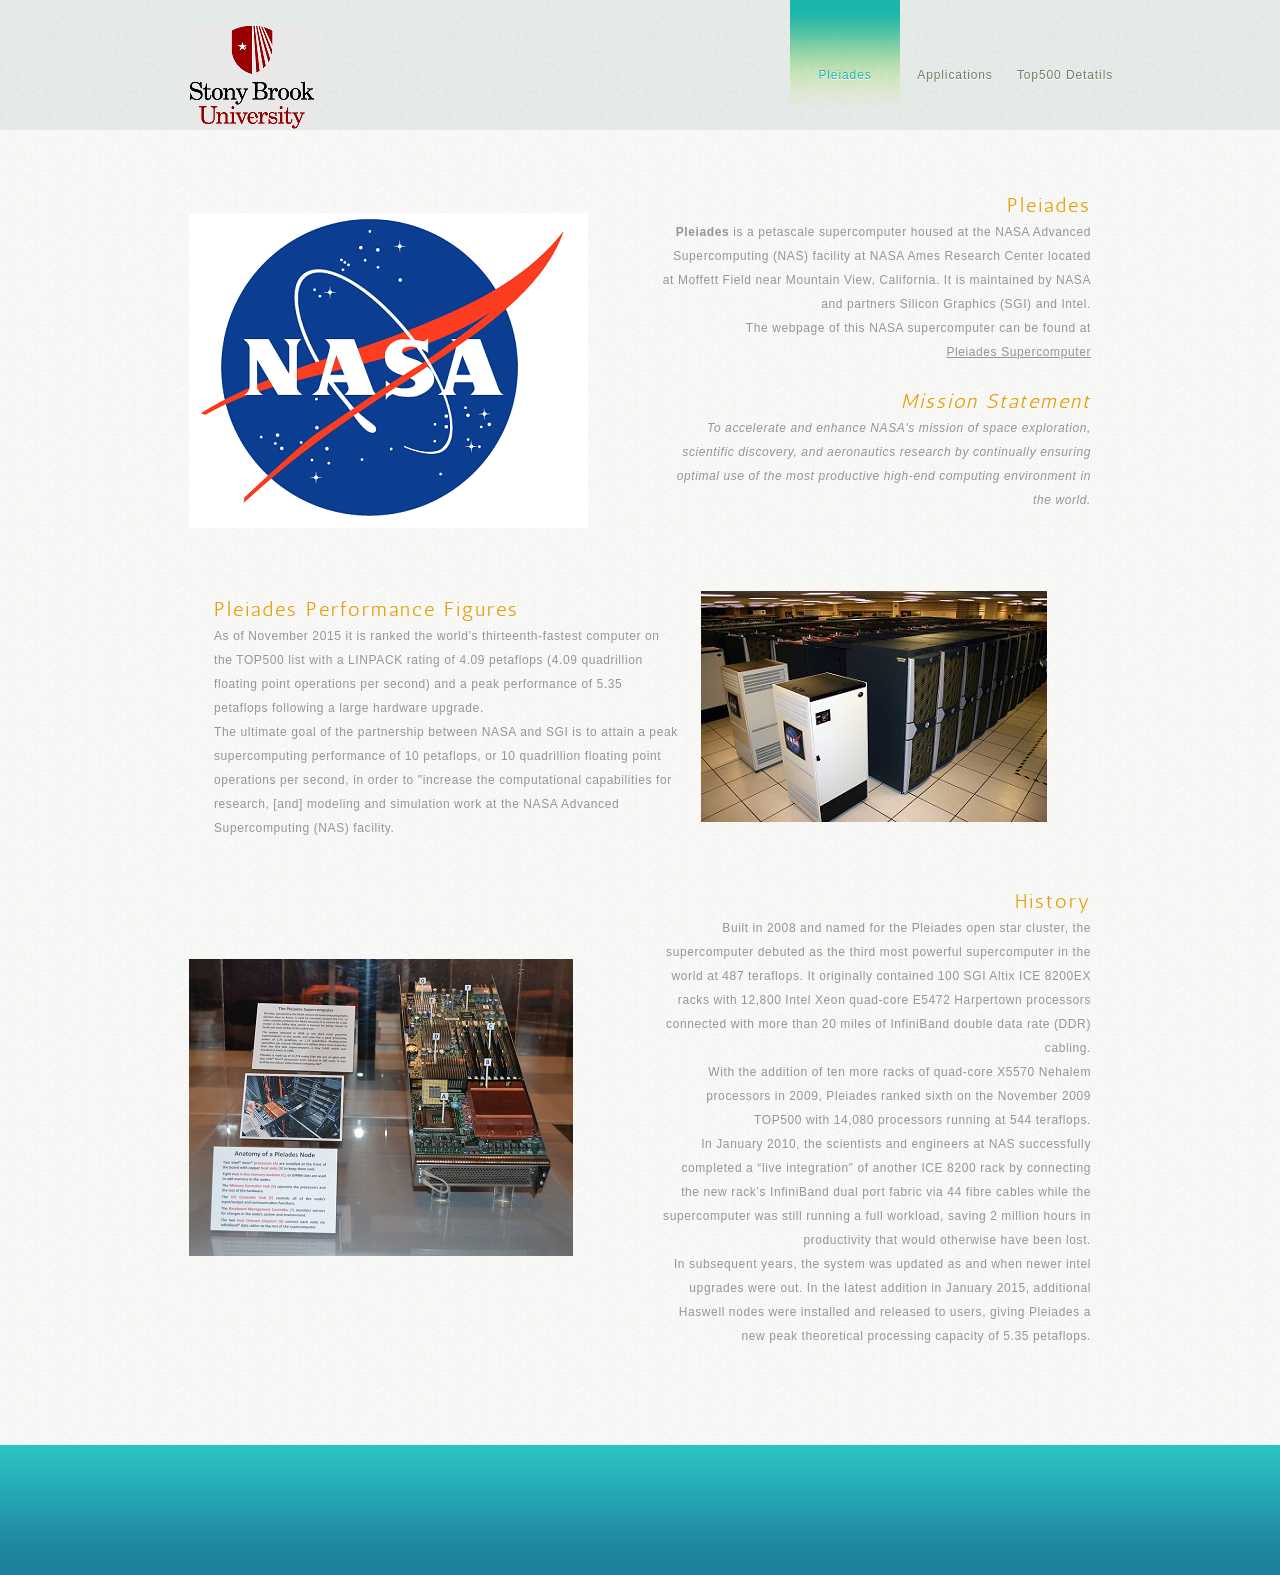
==== index.html @ 60fd877a "Initial commit" ====
<!DOCTYPE html>
<!-- Website template by freewebsitetemplates.com -->
<html>
<head>
	<meta charset="UTF-8">
	<title>CSE590 Parallel Programming Models</title>
	<link rel="stylesheet" href="css/style.css" type="text/css">
</head>
<body>
	<div id="header">
		<div>
			<a href="index.html" id="logo"><img src="images/sbu.jpg" alt="logo"></a>
			<ul>
				<li class="selected">
					<a href="index.html">Pleiades</a>
				</li>
				<li>
					<a href="subdivisions.html">Applications</a>
				</li>
				<li>
					<a href="about.html">Top500 Detatils</a>
				</li>
			</ul>
		</div>
	</div>
	<div id="body" class="home">
		<div class="blog">
			<img src="images/nasa.png" alt="">
			<div>
				<!-- <img src="images/.png" alt=""> -->
				<h3>Pleiades</h3>
				<p>
					<b>Pleiades</b> is a petascale supercomputer housed at the NASA Advanced Supercomputing (NAS) facility at NASA Ames Research Center located at Moffett Field near Mountain View, California.
					It is maintained by NASA and partners Silicon Graphics (SGI) and Intel.
				</p>
				<p>
					The webpage of this NASA supercomputer can be found at <br> <a href="https://www.nas.nasa.gov/hecc/resources/pleiades.html">Pleiades Supercomputer</a>
				</p>
				<div>
					<h3><i>Mission Statement</i></h3>
					<p><i>To accelerate and enhance NASA's mission of space exploration, scientific discovery, and aeronautics research by continually ensuring optimal use of the most productive high-end
						computing environment in the world.</i></p>
				</div>
			</div>
		</div>
		<div class="article">
			<div>
				<h3>Pleiades Performance Figures</h3>
				<p>
					As of November 2015 it is ranked the world's thirteenth-fastest computer on the TOP500 list with a LINPACK rating of 4.09 petaflops (4.09 quadrillion floating point operations per second)
					and a peak performance of 5.35 petaflops following a large hardware upgrade.<br> The ultimate goal of the partnership between NASA and SGI is to attain a peak supercomputing performance of
					10 petaflops, or 10 quadrillion floating point operations per second, in order to "increase the computational capabilities for research, [and] modeling and simulation work at the NASA Advanced
					Supercomputing (NAS) facility.
				</p>
			</div>
			<img src="images/pl1.jpg" alt="">
		</div>
		<div class="blog">
			<img style="padding-top:50px" src="images/pl_node.jpg" alt="">
			<div>
				<h3>History</h3>
				<p>
					Built in 2008 and named for the Pleiades open star cluster, the supercomputer debuted as the third most powerful supercomputer in the world at 487 teraflops.
					It originally contained 100 SGI Altix ICE 8200EX racks with 12,800 Intel Xeon quad-core E5472 Harpertown processors connected with more than 20 miles of InfiniBand double data rate (DDR) cabling.
				</p>
				<p>
					With the addition of ten more racks of quad-core X5570 Nehalem processors in 2009, Pleiades ranked sixth on the November 2009 TOP500 with 14,080 processors running at 544 teraflops.<br>
					In January 2010, the scientists and engineers at NAS successfully completed a “live integration” of another ICE 8200 rack by connecting the new rack’s InfiniBand dual port fabric via 44
					fibre cables while the supercomputer was still running a full workload, saving 2 million hours in productivity that would otherwise have been lost.<br>
					In subsequent years, the system was updated as and when newer intel upgrades were out. In the latest addition in January 2015, additional Haswell nodes were installed and released to users,
					giving Pleiades a new peak theoretical processing capacity of 5.35 petaflops.
				</p>
			</div>
		</div>
	</div>
	<div id="footer">
		<div>

		</div>
	</div>
</body>
</html>
---- css/style.css ----
/* Website template by freewebsitetemplates.com */
/*------------------------- Fonts ------------------------*/
@font-face {
	font-family: 'anticregular';
	src: url('../fonts/antic-regular-webfont.eot');
	src: url('../fonts/antic-regular-webfont.eot?#iefix') format('embedded-opentype'),  url('../fonts/antic-regular-webfont.woff') format('woff'),  url('../fonts/antic-regular-webfont.ttf') format('truetype'),  url('../fonts/antic-regular-webfont.svg#anticregular') format('svg');
	font-weight: normal;
	font-style: normal;
}
/*------------------------- Layout styles ------------------------*/
body {
	margin:0;
	font-family:Arial, Helvetica, sans-serif;
	background:url(../images/bg-body.jpg);
	font-size:12px;
}
a {
	outline:none;
}
a img {
	border:0;
	display:block;
}
p {
	font-size:12px;
	line-height:24px;
	letter-spacing:0.05em;
	color:#959595;
}
p a {
	color:#959595;
}
p a:hover {
	color:#1bb5ac;
}
/*------------------------- Header ------------------------*/
#header {
	background:url(../images/bg-header.jpg);
	height:130px;
}
#header div {
	margin:0 auto;
	overflow:hidden;
	padding:0 0 0 29px;
	width:931px;
}
#header div a#logo {
	display:block;
	float:left;
	margin:25px 0 0;
}
#header div ul {
	float:right;
	list-style:none;
	margin:0;
	overflow:hidden;
	padding:0;
}
#header div ul li {
	float:left;
	height:130px;
	text-align:center;
	width:110px;
}
#header div ul li a {
	color:#787b66;
	display:block;
	height:130px;
	letter-spacing:.075em;
	line-height:150px;
	text-align:center;
	text-decoration:none;
	text-shadow:0 1px 0 #fff;
	width:110px;
}
#header div ul li.selected a {
	background:url(../images/bg-nav-selected.png) repeat-x;
}
#header div ul li.selected a, #header div ul li a:hover {
	color:#1bb5ac;
}
/*------------------------- Body ------------------------*/
#body {
	margin:0 auto 97px;
	min-height:1005px;
	padding:38px 29px 0;
	width:902px;
}
#body.home .blog {
	overflow:hidden;
}
#body.home .blog > img {
	display:block;
	float:left;
	margin:45px 0 0;
}
#body.home .blog div {
	float:right;
	padding:5px 0 0;
	width:430px;
}
#body.home .blog div img {
	display:block;
	margin:0 0 0 28px;
}
#body.about .blog div img {
	display:block;
	margin:0 0 0 28px;
}
#body.home .blog div h3 {
	color:#e49e06;
	font-family:anticregular;
	font-size:20px;
	font-weight:400;
	letter-spacing:.1em;
	line-height:24px;
	margin-bottom:3px;
	text-align:right;
	text-indent:110px;
}
#body.home .blog div p {
	margin:0;
	text-align:right;
}
#body.home .article {
	margin:63px 0 0;
	overflow:hidden;
}
#body.home .article div {
	float:left;
	padding:0 0 0 25px;
	width:465px;
}
#body.home .article div h3 {
	color:#e49e06;
	font-family:anticregular;
	font-size:20px;
	font-weight:400;
	letter-spacing:.1em;
	line-height:24px;
	margin:6px 0 3px;
	text-align:left;
}
#body.home .article div p {
	margin:0 0 24px;
	text-align:left;
}
#body.home .article > img {
	display:block;
	float:right;
	margin:0 44px 0 0;
}
#body.home .news {
	overflow:hidden;
	padding:37px 0 0;
}
#body.home .news > img {
	display:block;
	float:left;
	margin:0 0 0 80px;
}
#body.home .news div {
	float:right;
	padding:25px 0 0;
	width:430px;
}
#body.home .news div h3 {
	color:#e49e06;
	font-family:anticregular;
	font-size:20px;
	font-weight:400;
	letter-spacing:.1em;
	line-height:24px;
	margin:6px 0 3px;
	text-align:right;
}
#body.home .news div p {
	margin:0 0 24px;
	text-align:right;
}
#body.subdivisions ul li {
	margin:0 0 40px;
	overflow:hidden;
}
#body.subdivisions ul li div {
	float:left;
	margin:0 45px 0 0;
	width:585px;
}
#body.subdivisions ul li div p {
	margin:6px 0 0;
	text-align:justify;
}
#body.about ul li {
	font-size: 12px;
  line-height: 24px;
  letter-spacing: 0.05em;
  color: #959595;
}
#body.subdivisions ul li > a {
	float:right;
}
#body.about p {
	margin:6px 0 72px;
	text-align:justify;
}
#body.home .blog div h3 a, #body.home .article div h3 a, #body.home .news div h3 a, #body.subdivisions ul li div h3 a {
	color:#1bb5ac;
	text-decoration:none;
}
#body.home .blog div h3 a:hover, #body.home .article div h3 a:hover, #body.home .news div h3 a:hover, #body.subdivisions ul li div h3 a:hover, #body.contact h3 a:hover, #body.blog > div:first-child > ul > li > div h3 a:hover {
	text-decoration:underline;
}
#body.subdivisions ul, #body.blog > div:first-child > ul {
	list-style:none;
	margin:0;
	padding:0;
}
#body.subdivisions ul li div h3, #body.about h3 {
	color:#e49e06;
	font-family:anticregular;
	font-size:20px;
	font-weight:400;
	letter-spacing:.05em;
	line-height:24px;
	margin:14px 0 0;
}
#body.subdivisions ul li > a img:hover, #body.blog > div:first-child > ul > li > a img:hover {
	filter:alpha(opacity=90);/* Needed for IE8 and old versions */
	opacity:0.9;
}
#body.blog > div:first-child > ul.paging li.selected a, #body.blog .sidebar ul li > a:hover, #body.blog .sidebar ul li span a:hover {
	color:#e49e06;
}
/*------------------------- Footer ------------------------*/
#footer {
	background:url(../images/bg-footer.png) repeat-x;
	height:130px;
}
#footer div {
	margin:0 auto;
	padding:0 10px;
	width:940px;
}
#footer div p {
	color:#5bdee6;
	display:block;
	float:left;
	margin:20px 0;
}
#footer div .connect {
	float:right;
	padding:14px 0 0;
	width:auto;
}
#footer div .connect a {
	display:block;
	float:left;
	height:30px;
	margin:0 0 0 28px;
	text-indent:-99999px;
	width:30px;
}
#footer div .connect a#googleplus {
	background:url(../images/icons.png) no-repeat 0 0;
}
#footer div .connect a#contact {
	background:url(../images/icons.png) no-repeat -31px 0;
}
#footer div .connect a#facebook {
	background:url(../images/icons.png) no-repeat -62px 0;
}
#footer div .connect a#twitter {
	background:url(../images/icons.png) no-repeat -93px 0;
}
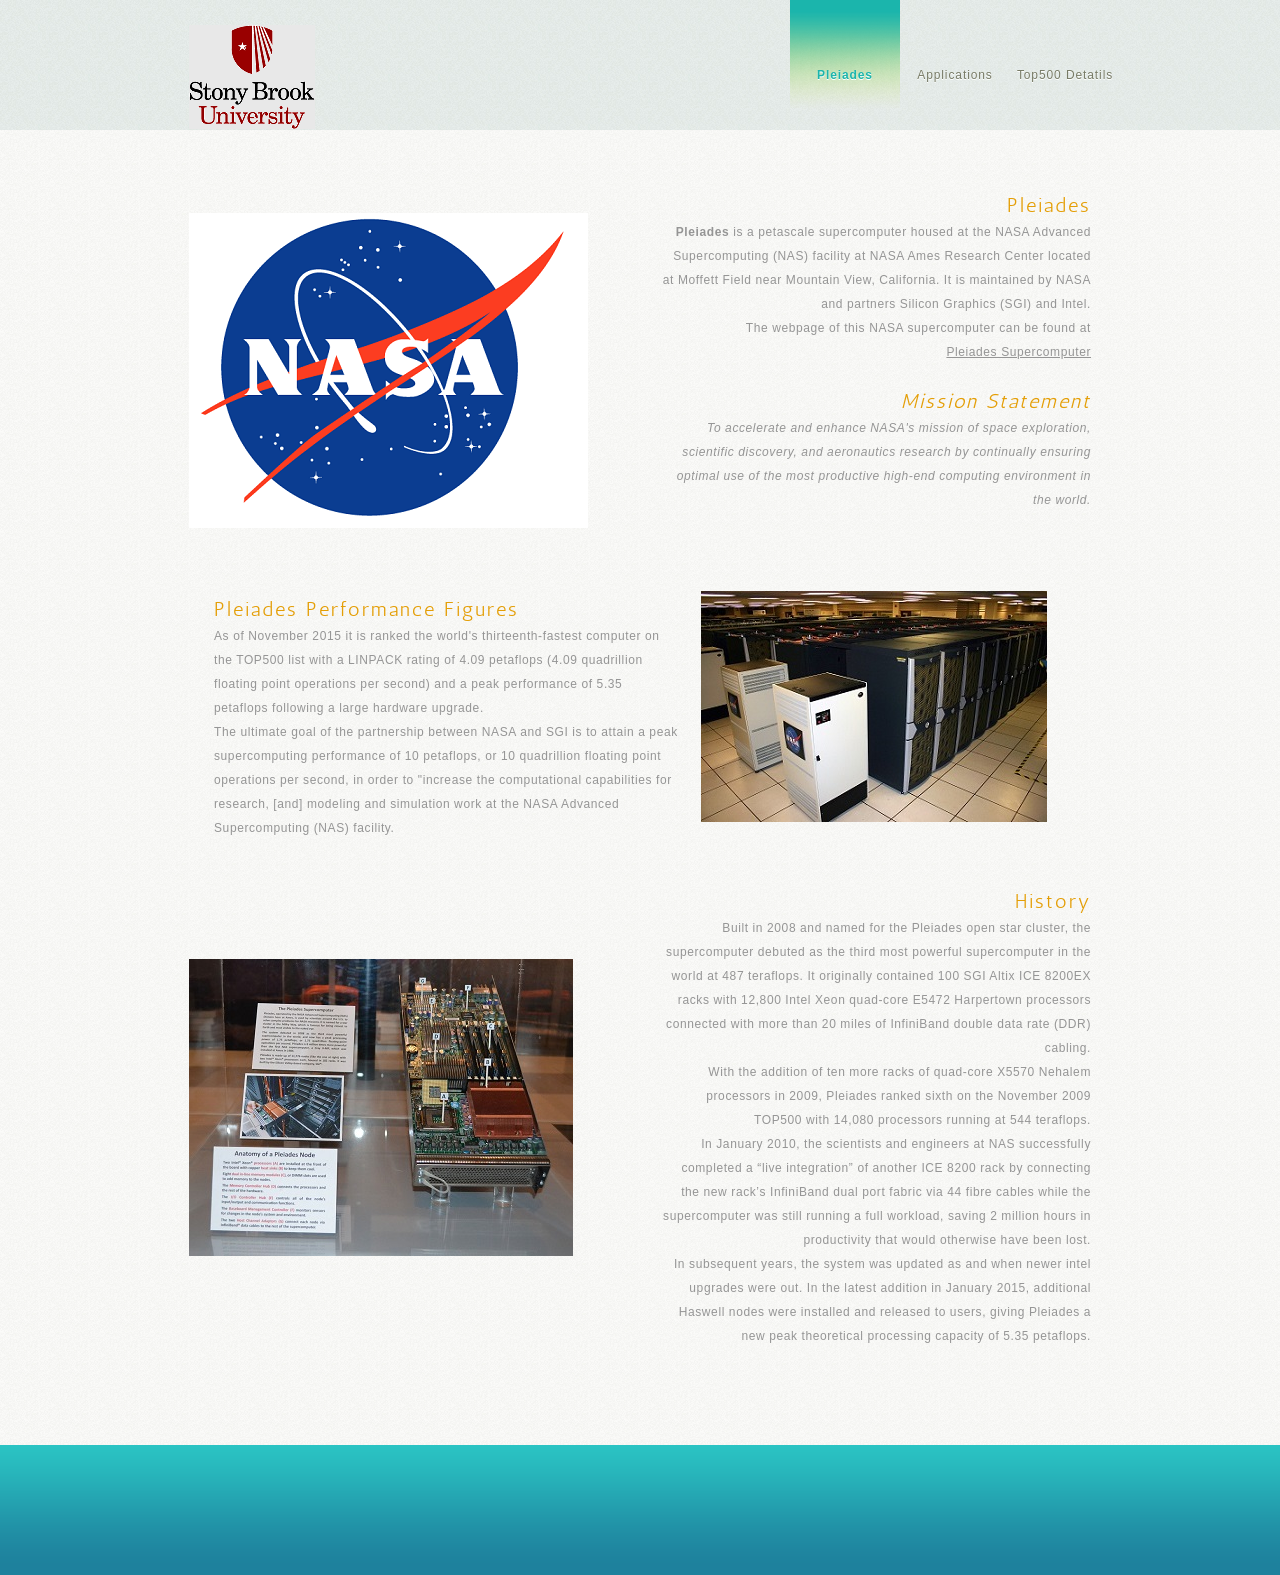
==== commit d7ea2e67: "Images added" ====
--- a/index.html
+++ b/index.html
@@ -12,7 +12,7 @@
 			<a href="index.html" id="logo"><img src="images/sbu.jpg" alt="logo"></a>
 			<ul>
 				<li class="selected">
-					<a href="index.html">Pleiades</a>
+					<a href="index.html"><b>Pleiades</b></a>
 				</li>
 				<li>
 					<a href="subdivisions.html">Applications</a>
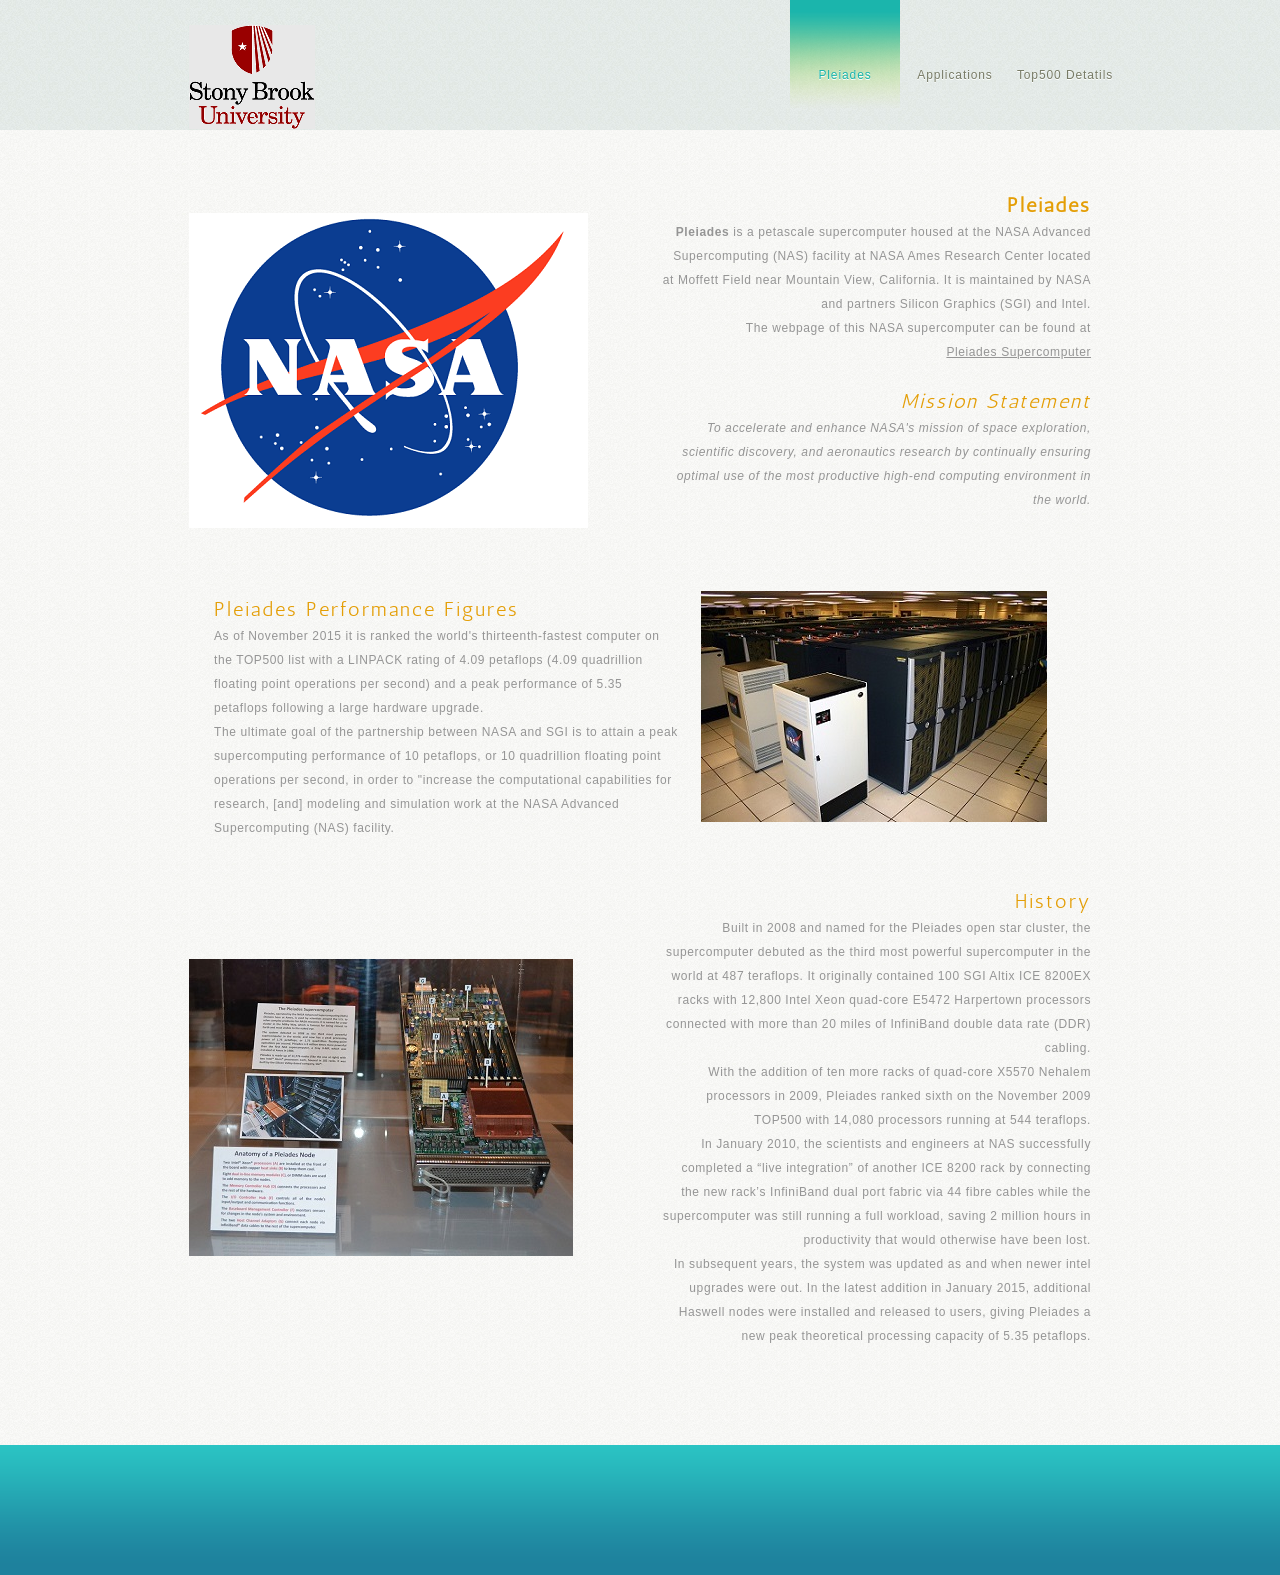
==== commit ab1fe9a7: "index.html change" ====
--- a/index.html
+++ b/index.html
@@ -12,7 +12,7 @@
 			<a href="index.html" id="logo"><img src="images/sbu.jpg" alt="logo"></a>
 			<ul>
 				<li class="selected">
-					<a href="index.html"><b>Pleiades</b></a>
+					<a href="index.html">Pleiades</a>
 				</li>
 				<li>
 					<a href="subdivisions.html">Applications</a>
@@ -28,7 +28,7 @@
 			<img src="images/nasa.png" alt="">
 			<div>
 				<!-- <img src="images/.png" alt=""> -->
-				<h3>Pleiades</h3>
+				<h3><b>Pleiades</b></h3>
 				<p>
 					<b>Pleiades</b> is a petascale supercomputer housed at the NASA Advanced Supercomputing (NAS) facility at NASA Ames Research Center located at Moffett Field near Mountain View, California.
 					It is maintained by NASA and partners Silicon Graphics (SGI) and Intel.
